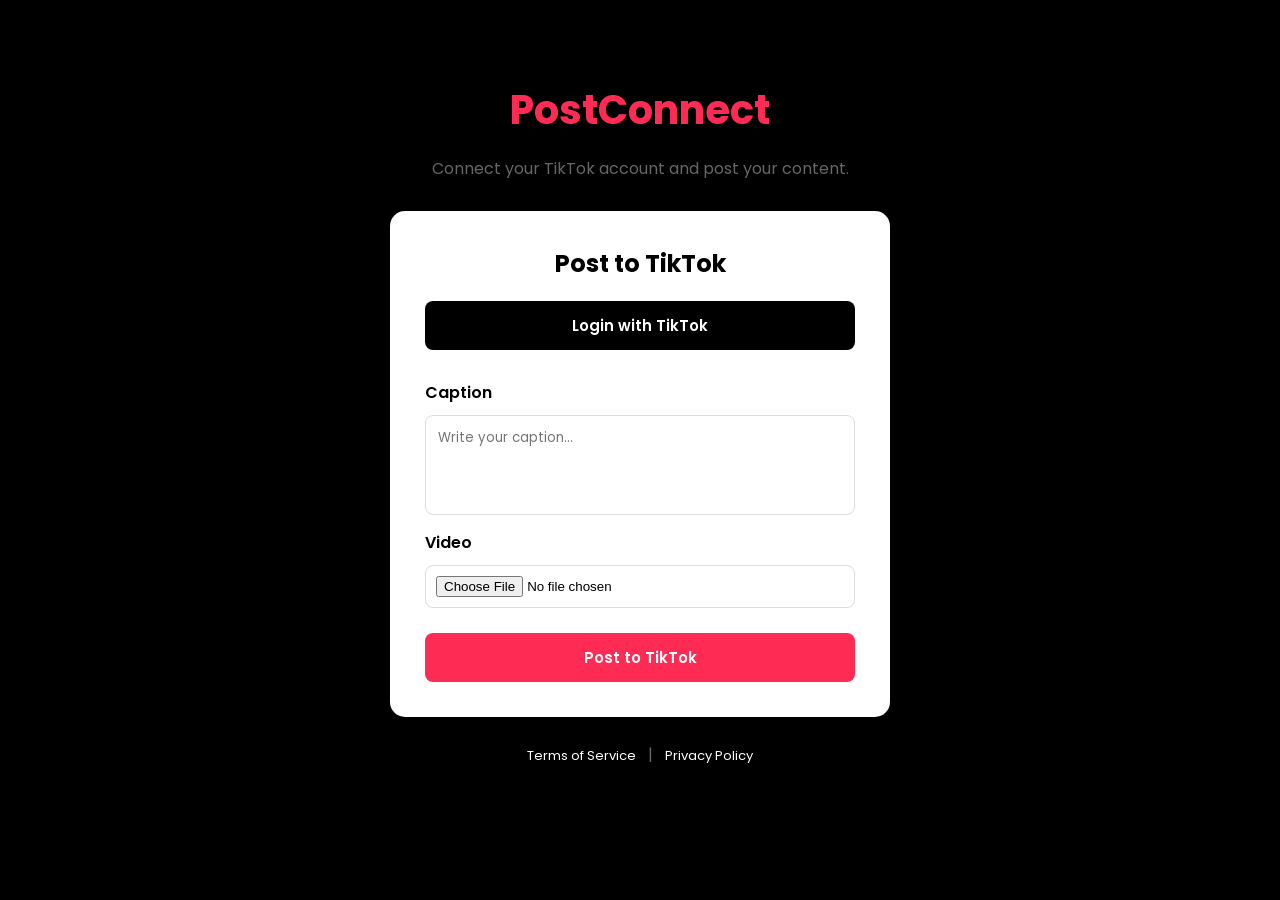
==== index.html @ fbd20460 "Add files via upload" ====
<!DOCTYPE html>
<html lang="en">
<head>
    <meta charset="UTF-8">
    <meta name="viewport" content="width=device-width, initial-scale=1.0">
    <title>PostConnect</title>
    <link rel="stylesheet" href="style.css">
</head>
<body>

    <div class="container">
        <h1>PostConnect</h1>
        <p class="subtitle">Connect your TikTok account and post your content.</p>

        <div class="card">
            <h2>Post to TikTok</h2>

            <button class="login-button">
                Login with TikTok
            </button>

            <div class="form">
                <label>Caption</label>
                <textarea placeholder="Write your caption..."></textarea>

                <label>Video</label>
                <input type="file" accept="video/*">

                <button class="post-button">
                    Post to TikTok
                </button>
            </div>
        </div>

        <div class="links">
            <a href="terms.html">Terms of Service</a>
            <span>|</span>
            <a href="privacy.html">Privacy Policy</a>
        </div>
    </div>

</body>
</html>
---- style.css ----
@import url('https://fonts.googleapis.com/css2?family=Poppins:wght@400;500;600;700&display=swap');

* {
    box-sizing: border-box;
}

body {
    margin: 0;
    background-color: #000000;
    font-family: 'Poppins', sans-serif;
}

.container {
    width: 500px;
    margin: 80px auto;
    text-align: center;
}

h1 {
    margin-bottom: 5px;
    font-size: 40px;
    color: #fe2c55;
}

.subtitle {
    color: #666;
    margin-bottom: 30px;
}

.card {
    background-color: white;
    padding: 35px;
    border-radius: 15px;
    box-shadow: 0 5px 20px rgba(0, 0, 0, 0.08);
    text-align: left;
}

h2 {
    text-align: center;
    margin-top: 0;
}

.login-button,
.post-button {
    width: 100%;
    border: none;
    padding: 13px;
    border-radius: 8px;
    font-family: 'Poppins', sans-serif;
    font-size: 15px;
    font-weight: 600;
    cursor: pointer;
}

.login-button {
    background-color: #000;
    color: white;
    margin-bottom: 25px;
}

.form {
    display: flex;
    flex-direction: column;
    gap: 10px;
}

label {
    font-weight: 600;
    margin-top: 5px;
}

textarea {
    height: 100px;
    resize: none;
    padding: 12px;
    border: 1px solid #ddd;
    border-radius: 8px;
    font-family: 'Poppins', sans-serif;
}

input[type="file"] {
    padding: 10px;
    border: 1px solid #ddd;
    border-radius: 8px;
}

.post-button {
    background-color: #fe2c55;
    color: white;
    margin-top: 15px;
}

.links {
    margin-top: 25px;
    text-align: center;
}

.links a {
    color: white;
    text-decoration: none;
    font-size: 13px;
}

.links a:hover {
    text-decoration: underline;
}

.links span {
    color: #666;
    margin: 0 8px;
}
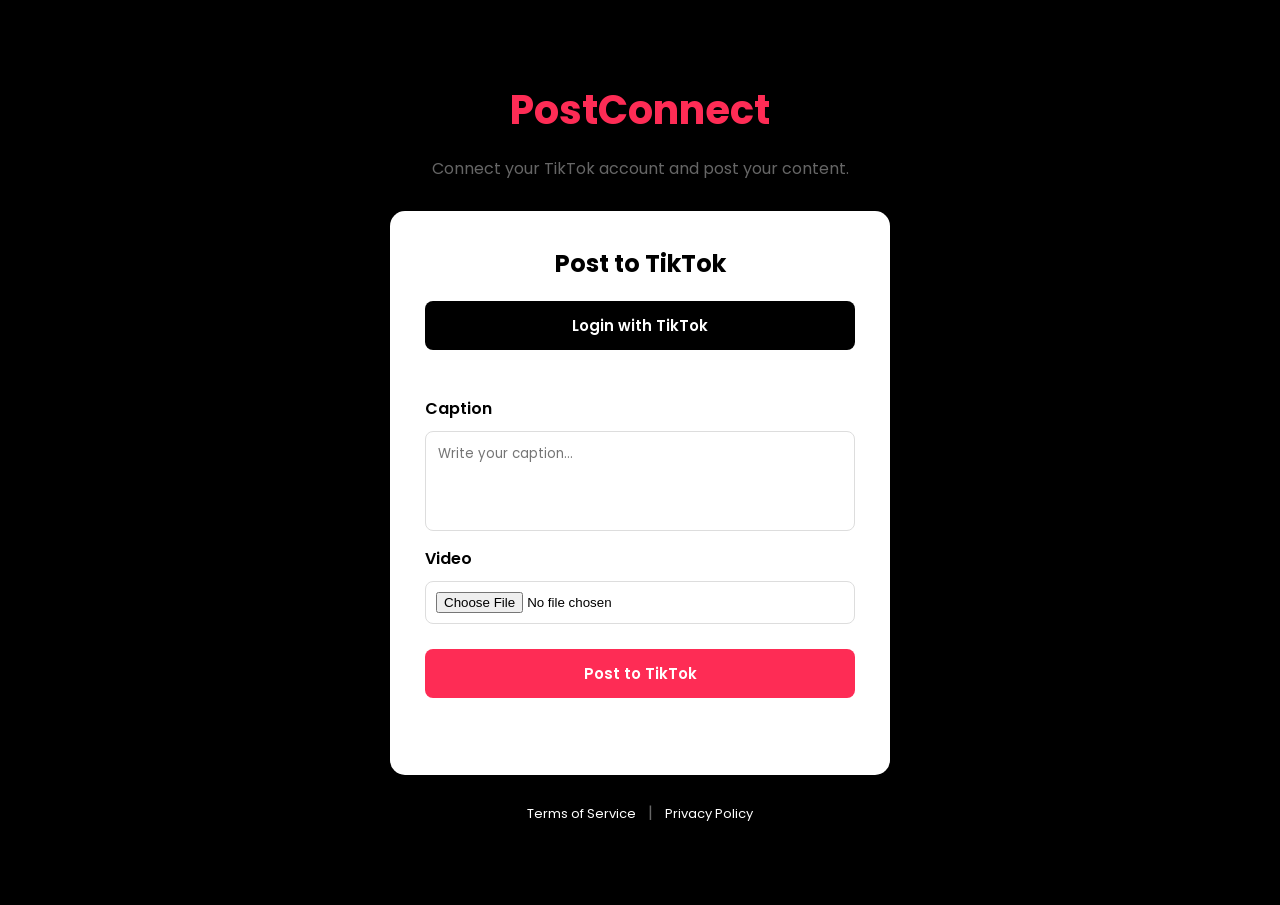
==== commit fcdb075c: "index.html" ====
--- a/index.html
+++ b/index.html
@@ -15,20 +15,24 @@
         <div class="card">
             <h2>Post to TikTok</h2>
 
-            <button class="login-button">
+            <button class="login-button" onclick="loginTikTok()">
                 Login with TikTok
             </button>
 
+            <p id="login-status"></p>
+
             <div class="form">
                 <label>Caption</label>
-                <textarea placeholder="Write your caption..."></textarea>
+                <textarea id="caption" placeholder="Write your caption..."></textarea>
 
                 <label>Video</label>
-                <input type="file" accept="video/*">
+                <input id="video" type="file" accept="video/*">
 
-                <button class="post-button">
+                <button class="post-button" onclick="postToTikTok()">
                     Post to TikTok
                 </button>
+
+                <p id="status"></p>
             </div>
         </div>
 
@@ -39,5 +43,76 @@
         </div>
     </div>
 
+    <script>
+        let accessToken = sessionStorage.getItem("tiktok_access_token");
+
+        function loginTikTok() {
+            window.location.href = "/api/login";
+        }
+
+        const params = new URLSearchParams(window.location.search);
+        const tokenFromUrl = params.get("access_token");
+
+        if (tokenFromUrl) {
+            accessToken = tokenFromUrl;
+            sessionStorage.setItem("tiktok_access_token", accessToken);
+
+            window.history.replaceState(
+                {},
+                document.title,
+                window.location.pathname
+            );
+        }
+
+        if (accessToken) {
+            document.getElementById("login-status").textContent =
+                "TikTok account connected.";
+        }
+
+        async function postToTikTok() {
+            const videoInput = document.getElementById("video");
+            const caption = document.getElementById("caption").value;
+            const status = document.getElementById("status");
+
+            if (!accessToken) {
+                status.textContent = "Please login with TikTok first.";
+                return;
+            }
+
+            if (!videoInput.files.length) {
+                status.textContent = "Please select a video.";
+                return;
+            }
+
+            status.textContent = "Preparing video...";
+
+            const formData = new FormData();
+            formData.append("video", videoInput.files[0]);
+            formData.append("caption", caption);
+            formData.append("access_token", accessToken);
+
+            try {
+                const response = await fetch("/api/upload", {
+                    method: "POST",
+                    body: formData
+                });
+
+                const data = await response.json();
+
+                if (!response.ok) {
+                    status.textContent =
+                        data.error || "Failed to post video.";
+                    return;
+                }
+
+                status.textContent =
+                    "Video upload request sent to TikTok.";
+            } catch (error) {
+                status.textContent =
+                    "Something went wrong while uploading.";
+            }
+        }
+    </script>
+
 </body>
-</html>+</html>
